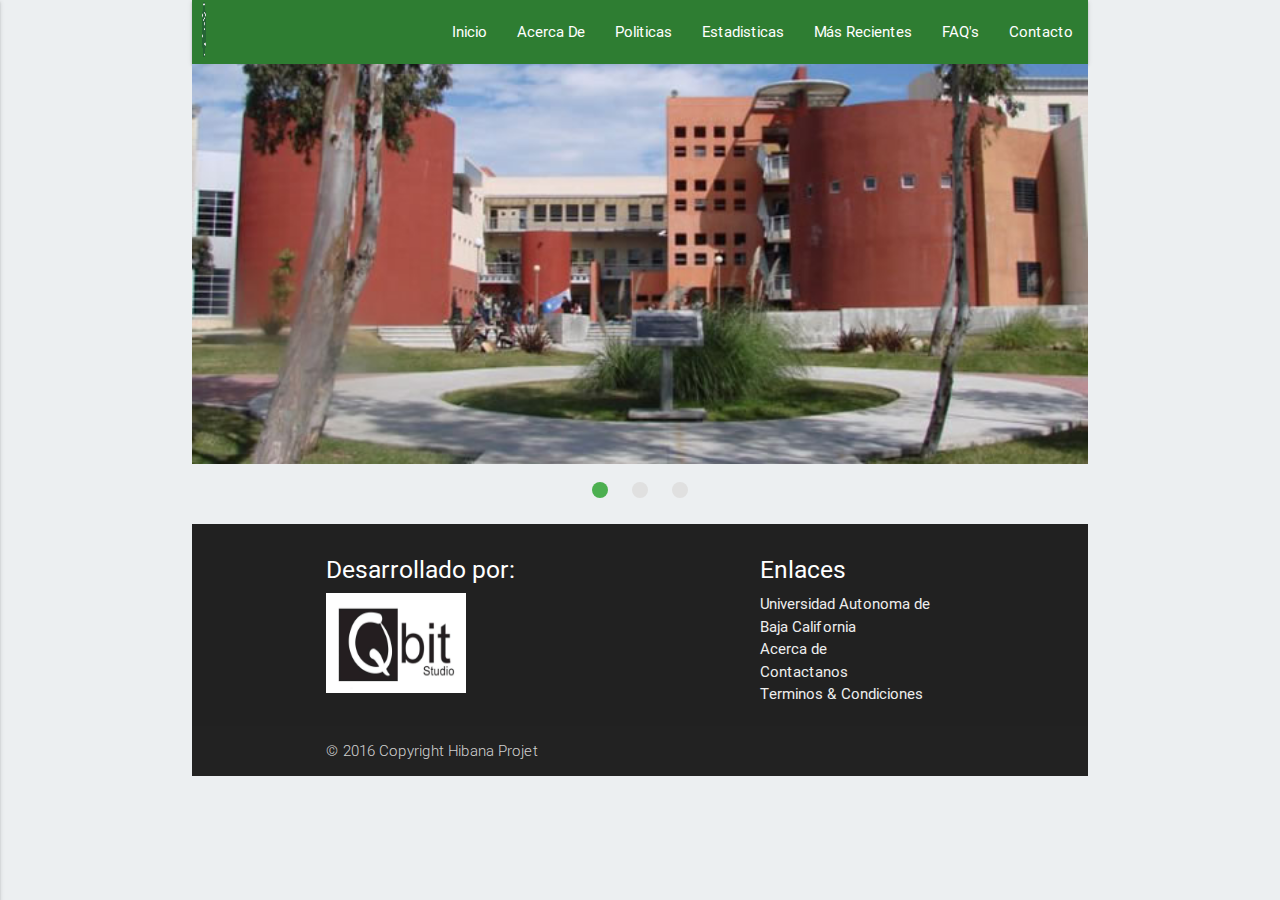
==== repositorio uabc/index.html @ 899a9b31 "Repositorio UABC 1" ====
<!DOCTYPE html>
<html lang="en">
<head>
  <meta charset="UTF-8">
  <title>Hibana Projet</title>
    <!--Etiquetas CSS-->
    <link rel="stylesheet" type="text/css" href="css/materialize.css">
    <link rel="stylesheet" type="text/css" href="css/style.css">
    <link href="https://fonts.googleapis.com/icon?family=Material+Icons" rel="stylesheet">
</head>
<body>
  <div class="container">
    <!--Barra de navegacion -->
    <nav class=" green darken-3">
      <div class="nav-wrapper">
        <a href="#!" class="brand-logo">
          <img class="responsive-image img-nav" src="img/cima.png">
        </a>
        <a href="#" data-activates="mobile-demo" class="button-collapse"><i class="material-icons">menu</i></a>
        <ul class="right hide-on-med-and-down">
          <li><a href="home.html">Inicio</a></li>
          <li><a href="about.html">Acerca De</a></li>
          <li><a href="politics.html">Politicas</a></li>
          <li><a href="stats.html">Estadisticas</a></li>
          <li><a href="recent.html">Más Recientes</a></li>
          <li><a href="faq.html">FAQ's</a></li>
          <li><a href="contact.html">Contacto</a></li>
        </ul>
        <ul class="side-nav" id="mobile-demo">
          <li><a href="home.html">Inicio</a></li>
          <li><a href="about.html">Acerca De</a></li>
          <li><a href="politics.html">Politicas</a></li>
          <li><a href="stats.html">Estadisticas</a></li>
          <li><a href="recent.html">Más Recientes</a></li>
          <li><a href="faq.html">FAQ's</a></li>
          <li><a href="contact.html">Contacto</a></li>
        </ul>
      </div>
    </nav>

    <!--Contenedor principal -->

    <section>
      <div class="row">
        <div class="col s12">
          <div class="slider">
            <ul class="slides">
              <li><img src="img/fca1.jpg" alt=""></li>
              <li><img src="" alt=""></li>
              <li><img src="" alt=""></li>
            </ul>
          </div>
        </div>
      </div>
    </section>


    <!--Footer -->
    <footer class="page-footer grey darken-4">
            <div class="container">
              <div class="row">
                <div class="col l6 s12">
                  <h5 class="white-text">Desarrollado por:</h5>
                  <img class="responsive-image img-footer" src="img/qbit.jpg">
                </div>
                <div class="col l4 offset-l2 s12">
                  <h5 class="white-text">Enlaces</h5>
                  <ul>
                    <li><a class="grey-text text-lighten-3" href="#!">Universidad Autonoma de Baja California</a></li>
                    <li><a class="grey-text text-lighten-3" href="#!">Acerca de</a></li>
                    <li><a class="grey-text text-lighten-3" href="#!">Contactanos</a></li>
                    <li><a class="grey-text text-lighten-3" href="#!">Terminos & Condiciones</a></li>
                  </ul>
                </div>
              </div>
            </div>
            <div class="footer-copyright">
              <div class="container">
                  © 2016 Copyright Hibana Projet
              </div>
            </div>
          </footer>
  </div>


  <!--Etiquetas JS-->
  <script src="js/jquery-3.1.1.js"></script>
  <script src="js/materialize.min.js"></script>
  <script>
    $(document).ready(function(){
      $(".button-collapse").sideNav();
       $('.slider').slider();
    });
  </script>
</body>
</html>
---- repositorio uabc/css/style.css ----
*{
	margin: 0;
	padding: 0;
}
body{
	background-color: #eceff1;
}
img.img-footer{
	width: 140px;
	height: 100px;
}
img.img-nav{
	width: 20%;
	height: 60px;
	float: left;
	padding-left: 10px;
}
.tabs .indicator
{
	background-color: #e0f2f1;
	height: 60px;
	opacity: 0.3;
}

.form-container
{
	padding: 30px;
	padding-top: 10px;
}

.confirmation-tabs-btn
{
	position: absolute;
}
.carousel .carousel-item {
height:1800px !important;}
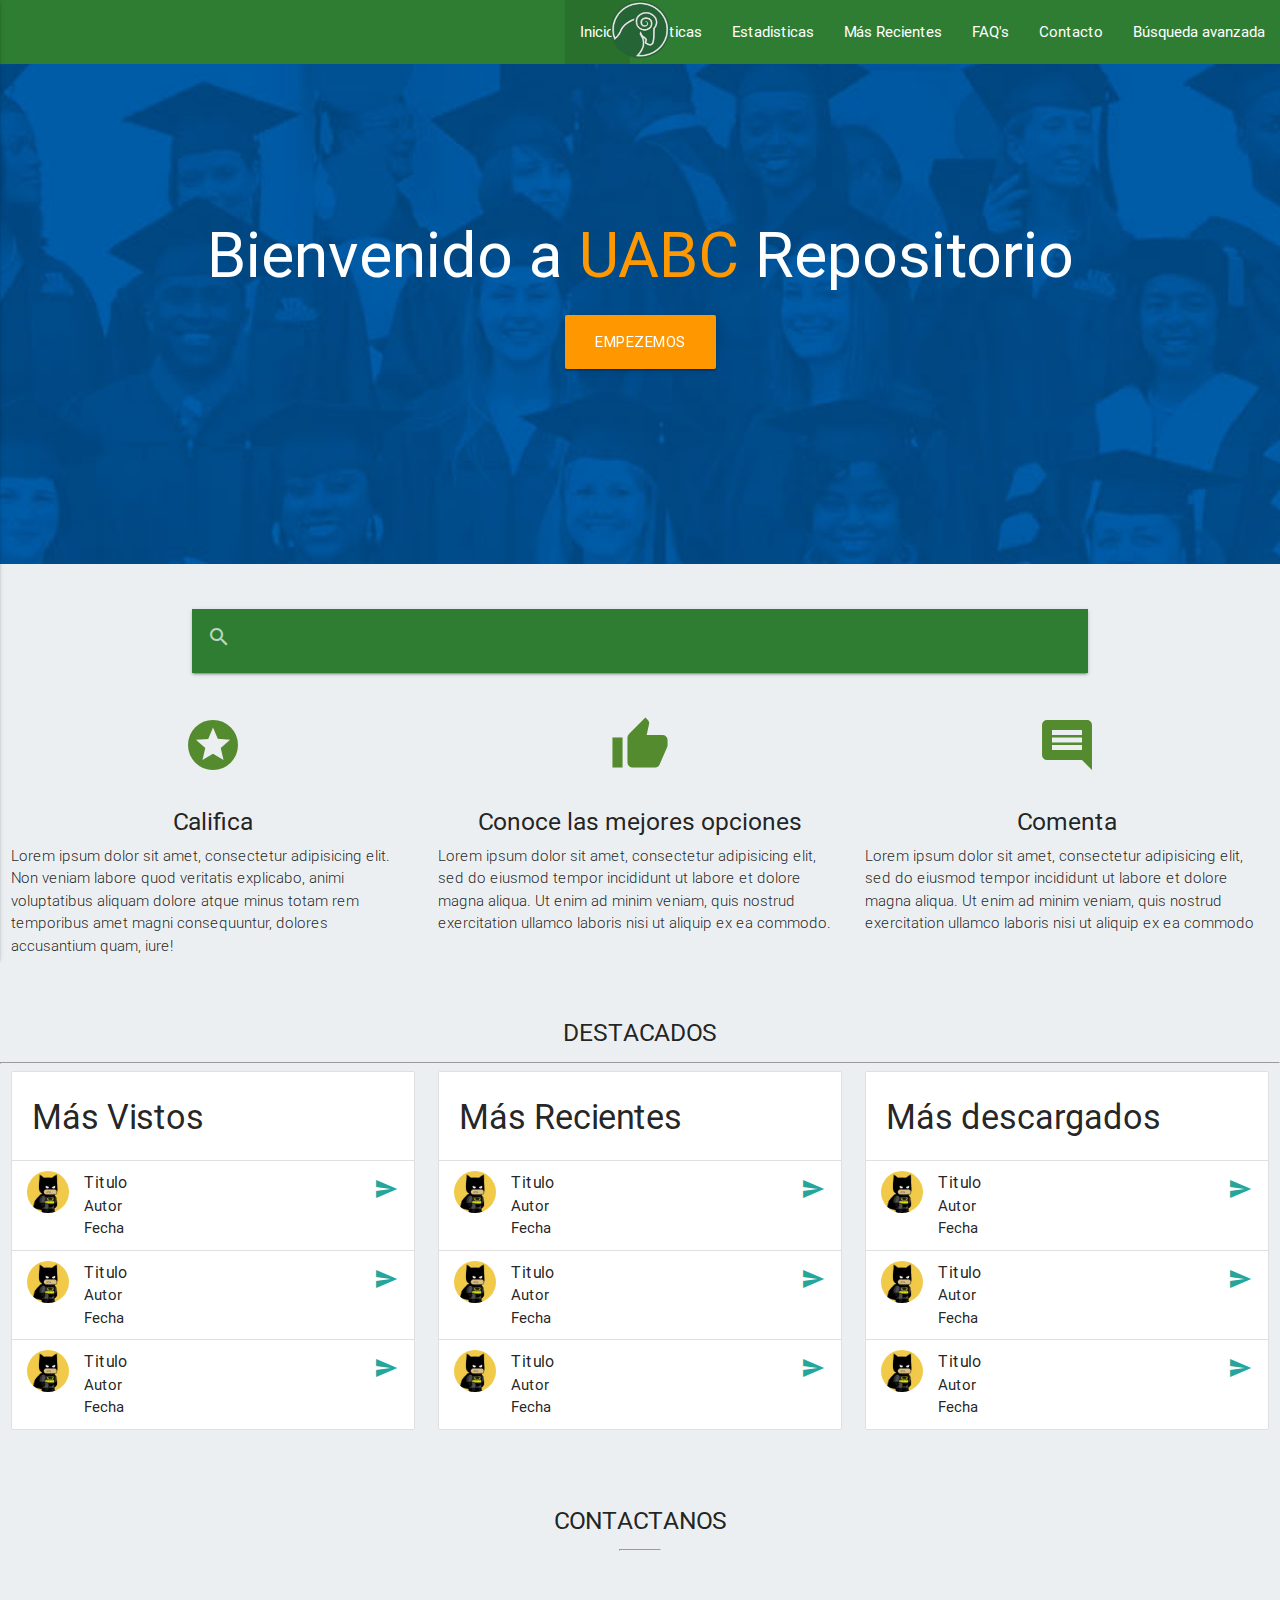
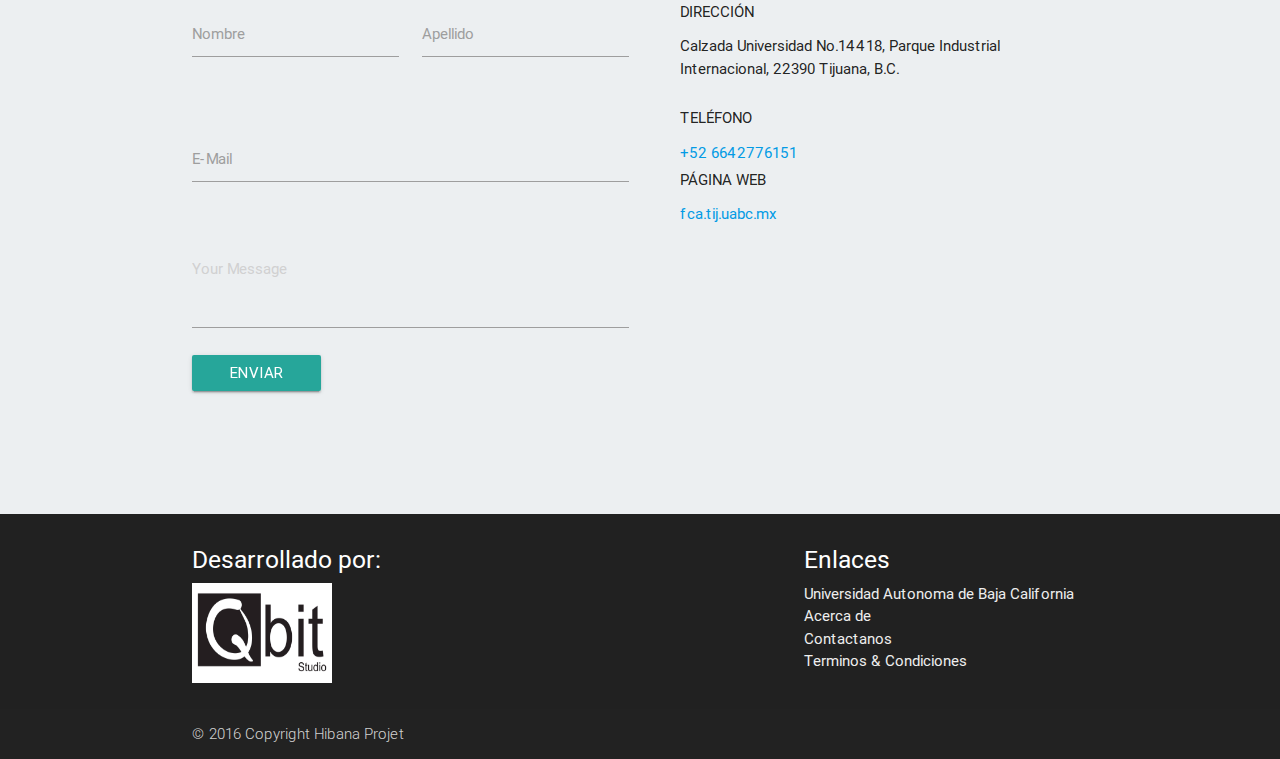
==== commit 33ecc3e0: "Repositorio" ====
--- a/repositorio uabc/index.html
+++ b/repositorio uabc/index.html
@@ -4,84 +4,291 @@
   <meta charset="UTF-8">
   <title>Hibana Projet</title>
     <!--Etiquetas CSS-->
-    <link rel="stylesheet" type="text/css" href="css/materialize.css">
+    <link rel="stylesheet" type="text/css" href="css/materialize.min.css">
     <link rel="stylesheet" type="text/css" href="css/style.css">
     <link href="https://fonts.googleapis.com/icon?family=Material+Icons" rel="stylesheet">
 </head>
 <body>
-  <div class="container">
-    <!--Barra de navegacion -->
-    <nav class=" green darken-3">
-      <div class="nav-wrapper">
-        <a href="#!" class="brand-logo">
-          <img class="responsive-image img-nav" src="img/cima.png">
-        </a>
-        <a href="#" data-activates="mobile-demo" class="button-collapse"><i class="material-icons">menu</i></a>
-        <ul class="right hide-on-med-and-down">
-          <li><a href="home.html">Inicio</a></li>
-          <li><a href="about.html">Acerca De</a></li>
+  <!--Barra de navegacion -->
+  <nav class=" green darken-3">
+    <div class="nav-wrapper">
+      <a href="#!" class="brand-logo center">
+        <img class="responsive-image img-nav" src="img/cima.png">
+      </a>
+      <a href="#" data-activates="mobile-demo" class="button-collapse"><i class="material-icons">menu</i></a>
+      <ul class="right hide-on-med-and-down">
+          <li class="active"><a href="home.html">Inicio</a></li>
           <li><a href="politics.html">Politicas</a></li>
           <li><a href="stats.html">Estadisticas</a></li>
           <li><a href="recent.html">Más Recientes</a></li>
           <li><a href="faq.html">FAQ's</a></li>
           <li><a href="contact.html">Contacto</a></li>
-        </ul>
-        <ul class="side-nav" id="mobile-demo">
-          <li><a href="home.html">Inicio</a></li>
-          <li><a href="about.html">Acerca De</a></li>
-          <li><a href="politics.html">Politicas</a></li>
-          <li><a href="stats.html">Estadisticas</a></li>
-          <li><a href="recent.html">Más Recientes</a></li>
-          <li><a href="faq.html">FAQ's</a></li>
-          <li><a href="contact.html">Contacto</a></li>
-        </ul>
-      </div>
-    </nav>
-
-    <!--Contenedor principal -->
-
-    <section>
-      <div class="row">
-        <div class="col s12">
-          <div class="slider">
-            <ul class="slides">
-              <li><img src="img/fca1.jpg" alt=""></li>
-              <li><img src="" alt=""></li>
-              <li><img src="" alt=""></li>
-            </ul>
-          </div>
+          <li><a href="advanced.html">Búsqueda avanzada</a></li>
+      </ul>
+      <ul class="side-nav" id="mobile-demo">
+            <li><a href="home.html">Inicio</a></li>
+            <li><a href="politics.html">Politicas</a></li>
+            <li><a href="stats.html">Estadisticas</a></li>
+            <li><a href="recent.html">Más Recientes</a></li>
+            <li><a href="faq.html">FAQ's</a></li>
+            <li><a href="contact.html">Contacto</a></li>
+      </ul>
+    </div>
+  </nav>
+
+  <!--Contenedor principal -->
+  <div id="main-container">
+
+    <!-- Seccion Banner -->
+    <section class="banner">
+      <div class="section no-pad-bot" id="index-banner">
+        <div class=" background-head">
+          <br><br>
+          <div class="phrase">
+            <h1 class="header center white-text">Bienvenido a <span class="orange-text">UABC </span> Repositorio</h1>
+            <div class="row center">
+              <a href="#" id="download-button" class="btn-large waves-effect waves-light orange">Empezemos</a>
+            </div>
+            </div>
+          <br><br>
         </div>
       </div>
     </section>
-
-
-    <!--Footer -->
-    <footer class="page-footer grey darken-4">
+    <!-- Seccion Banner -->
+      <br><br>
+      <!-- Seccion buscador -->
+        <section class="container">
+          <nav class="nav-wrapper green darken-3">
+              <form>
+                <div class="input-field">
+                  <input id="search" type="search" required>
+                  <label class="label-icon" for="search"><i class="material-icons">search</i></label>
+                  <i class="material-icons">close</i>
+                </div>
+              </form>
+            </nav>
+        </section>
+      <!-- Seccion buscador -->
+
+      <!-- Seccion infol -->
+      <section class="info">
+        <div class="section">
+          <!--   Icon Section   -->
+          <div class="row">
+            <div class="col s12 m4">
+              <div class="icon-block">
+                <h2 class="center light-green-text text-darken-3"><i class=" medium material-icons">stars</i></h2>
+                <h5 class="center">Califica</h5>
+
+                <p class="light">Lorem ipsum dolor sit amet, consectetur adipisicing elit. Non veniam labore quod veritatis explicabo, animi voluptatibus aliquam dolore atque minus totam rem temporibus amet magni consequuntur, dolores accusantium quam, iure!</p>
+              </div>
+            </div>
+
+            <div class="col s12 m4">
+              <div class="icon-block">
+                <h2 class="center light-green-text text-darken-3"><i class=" medium material-icons">thumb_up</i></h2>
+                <h5 class="center">Conoce las mejores opciones</h5>
+
+                <p class="light">Lorem ipsum dolor sit amet, consectetur adipisicing elit, sed do eiusmod
+                tempor incididunt ut labore et dolore magna aliqua. Ut enim ad minim veniam,
+                quis nostrud exercitation ullamco laboris nisi ut aliquip ex ea commodo.</p>
+              </div>
+            </div>
+
+            <div class="col s12 m4">
+              <div class="icon-block">
+                <h2 class="center light-green-text text-darken-3"><i class=" medium material-icons">comment</i></h2>
+                <h5 class="center">Comenta</h5>
+
+                <p class="light">Lorem ipsum dolor sit amet, consectetur adipisicing elit, sed do eiusmod
+                tempor incididunt ut labore et dolore magna aliqua. Ut enim ad minim veniam,
+                quis nostrud exercitation ullamco laboris nisi ut aliquip ex ea commodo</p>
+              </div>
+            </div>
+          </div>
+        </div>
+      </section>
+
+      <!-- seccion mejores -->
+      <section>
+        <div class="section">
+          <div class="container contact">
+            <h5>destacados</h5>
+          </div>
+          <center><hr></center>
+          
+          <div class="row">
+            <div class="col s12 m4">
+              <ul class="collection with-header">
+                <li class="collection-header"><h4>Más Vistos</h4></li>
+                <li class="collection-item avatar">
+                  <img src="img/avatar.jpg" alt="" class="circle">
+                  <span class="title">Titulo</span>
+                  <p>Autor <br>
+                     Fecha
+                  </p>
+                  <a href="#!" class="secondary-content"><i class="material-icons">send</i></a>
+                </li>
+                <li class="collection-item avatar">
+                  <img src="img/avatar.jpg" alt="" class="circle">
+                  <span class="title">Titulo</span>
+                  <p>Autor <br>
+                     Fecha
+                  </p>
+                  <a href="#!" class="secondary-content"><i class="material-icons">send</i></a>
+                </li>
+                <li class="collection-item avatar">
+                  <img src="img/avatar.jpg" alt="" class="circle">
+                  <span class="title">Titulo</span>
+                  <p>Autor <br>
+                     Fecha
+                  </p>
+                  <a href="#!" class="secondary-content"><i class="material-icons">send</i></a>
+                </li>
+              </ul>
+            </div>
+
+            <div class="col s12 m4">
+              <ul class="collection with-header">
+                <li class="collection-header"><h4>Más Recientes</h4></li>
+                <li class="collection-item avatar">
+                  <img src="img/avatar.jpg" alt="" class="circle">
+                  <span class="title">Titulo</span>
+                  <p>Autor <br>
+                     Fecha
+                  </p>
+                  <a href="#!" class="secondary-content"><i class="material-icons">send</i></a>
+                </li>
+                <li class="collection-item avatar">
+                  <img src="img/avatar.jpg" alt="" class="circle">
+                  <span class="title">Titulo</span>
+                  <p>Autor <br>
+                     Fecha
+                  </p>
+                  <a href="#!" class="secondary-content"><i class="material-icons">send</i></a>
+                </li>
+                <li class="collection-item avatar">
+                  <img src="img/avatar.jpg" alt="" class="circle">
+                  <span class="title">Titulo</span>
+                  <p>Autor <br>
+                     Fecha
+                  </p>
+                  <a href="#!" class="secondary-content"><i class="material-icons">send</i></a>
+                </li>
+              </ul>
+            </div>
+
+            <div class="col s12 m4">
+              <ul class="collection with-header">
+                <li class="collection-header"><h4>Más descargados</h4></li>
+                <li class="collection-item avatar">
+                  <img src="img/avatar.jpg" alt="" class="circle">
+                  <span class="title">Titulo</span>
+                  <p>Autor <br>
+                     Fecha
+                  </p>
+                  <a href="#!" class="secondary-content"><i class="material-icons">send</i></a>
+                </li>
+                <li class="collection-item avatar">
+                  <img src="img/avatar.jpg" alt="" class="circle">
+                  <span class="title">Titulo</span>
+                  <p>Autor <br>
+                     Fecha
+                  </p>
+                  <a href="#!" class="secondary-content"><i class="material-icons">send</i></a>
+                </li>
+                <li class="collection-item avatar">
+                  <img src="img/avatar.jpg" alt="" class="circle">
+                  <span class="title">Titulo</span>
+                  <p>Autor <br>
+                     Fecha
+                  </p>
+                  <a href="#!" class="secondary-content"><i class="material-icons">send</i></a>
+                </li>
+              </ul>
+            </div>
+          </div>
+        </div>
+      </section>
+     <!-- seccion mejores -->
+
+    <!-- seccion contacto -->
+    <section>
+      <div class="section">
+        <div class="container contact">
+          <h5>contactanos</h5>
+          <center><hr></center>
+          <div class="row">
+            <div class="col s12 m6 l6">
+              <div class="row">
+                <form class="col s12">
+                  <div class="row">
+                    <div class="input-field col s6">
+                      <input id="first_name" type="text" class="validate">
+                      <label for="first_name">Nombre</label>
+                    </div>
+                    <div class="input-field col s6">
+                      <input id="last_name" type="text" class="validate">
+                      <label for="last_name">Apellido</label>
+                    </div>
+                  </div>
+                  <div class="row">
+                    <div class="input-field col s12">
+                      <input id="email" type="email" class="validate">
+                      <label for="email">E-Mail</label>
+                    </div>
+                  </div>
+                  <textarea class="materialize-textarea" placeholder="Your Message" required></textarea>
+                  <button class="btn waves-effect waves-light" type="submit" name="action">Enviar
+                    <i class="mdi-content-send right"></i>
+                  </button>
+                </form>
+              </div>
+            </div>
+            <div class="col s12 m6 l6 contact-holder">
+              <h6 class="mdi-action-home">Dirección</h6>
+              <p>Calzada Universidad No.14418, Parque Industrial Internacional, 22390 Tijuana, B.C.</p>
+              <h6 class="mdi-hardware-phone-android">Teléfono</h6>
+              <a href="tel:+526642776151">+52 6642776151</a>
+              <h6 class="mdi-action-open-in-browser">Página web</h6>
+              <a href="http://fca.tij.uabc.mx/">fca.tij.uabc.mx</a>
+            </div>
+          </div>
+        </div>
+      </div>
+    </section>
+    <!-- seccion contacto -->
+
+
+  </div>
+  <!-- Contenedor principal -->
+
+
+  <!--Footer -->
+  <footer class="page-footer grey darken-4">
+          <div class="container">
+            <div class="row">
+              <div class="col l6 s12">
+                <h5 class="white-text">Desarrollado por:</h5>
+                <img class="responsive-image img-footer" src="img/Qbit jpg.jpeg">
+              </div>
+              <div class="col l4 offset-l2 s12">
+                <h5 class="white-text">Enlaces</h5>
+                <ul>
+                  <li><a class="grey-text text-lighten-3" href="#!">Universidad Autonoma de Baja California</a></li>
+                  <li><a class="grey-text text-lighten-3" href="#!">Acerca de</a></li>
+                  <li><a class="grey-text text-lighten-3" href="#!">Contactanos</a></li>
+                  <li><a class="grey-text text-lighten-3" href="#!">Terminos & Condiciones</a></li>
+                </ul>
+              </div>
+            </div>
+          </div>
+          <div class="footer-copyright">
             <div class="container">
-              <div class="row">
-                <div class="col l6 s12">
-                  <h5 class="white-text">Desarrollado por:</h5>
-                  <img class="responsive-image img-footer" src="img/qbit.jpg">
-                </div>
-                <div class="col l4 offset-l2 s12">
-                  <h5 class="white-text">Enlaces</h5>
-                  <ul>
-                    <li><a class="grey-text text-lighten-3" href="#!">Universidad Autonoma de Baja California</a></li>
-                    <li><a class="grey-text text-lighten-3" href="#!">Acerca de</a></li>
-                    <li><a class="grey-text text-lighten-3" href="#!">Contactanos</a></li>
-                    <li><a class="grey-text text-lighten-3" href="#!">Terminos & Condiciones</a></li>
-                  </ul>
-                </div>
-              </div>
-            </div>
-            <div class="footer-copyright">
-              <div class="container">
-                  © 2016 Copyright Hibana Projet
-              </div>
-            </div>
-          </footer>
-  </div>
-
+                © 2016 Copyright Hibana Projet
+            </div>
+          </div>
+        </footer>
 
   <!--Etiquetas JS-->
   <script src="js/jquery-3.1.1.js"></script>
@@ -89,7 +296,6 @@
   <script>
     $(document).ready(function(){
       $(".button-collapse").sideNav();
-       $('.slider').slider();
     });
   </script>
 </body>
--- a/repositorio uabc/css/style.css
+++ b/repositorio uabc/css/style.css
@@ -5,15 +5,25 @@
 body{
 	background-color: #eceff1;
 }
+div.background-head{
+	background: url(../img/banner.jpg) no-repeat center center fixed;
+  -webkit-background-size: cover;
+  -moz-background-size: cover;
+  -o-background-size: cover;
+  background-size: cover;
+  margin-top: -15px;
+	height: 500px;
+}
+div.phrase{
+	padding: 80px;
+}
 img.img-footer{
 	width: 140px;
 	height: 100px;
 }
 img.img-nav{
-	width: 20%;
+	width: 60px;
 	height: 60px;
-	float: left;
-	padding-left: 10px;
 }
 .tabs .indicator
 {
@@ -32,5 +42,47 @@
 {
 	position: absolute;
 }
-.carousel .carousel-item {
-height:1800px !important;}
+.contact .col
+{
+    margin-bottom: 24px;
+}
+
+.contact h5
+{
+    text-align: center;
+    text-transform: uppercase;
+    margin-bottom: 15px;
+}
+
+.contact h6
+{
+    text-align: center;
+    text-transform: uppercase;
+    margin-bottom: 45px;
+}
+
+.contact hr
+{
+    width: 40px;
+    margin-bottom: 45px;
+}
+
+.contact .contact-holder
+{
+    padding-left: 40px;
+    text-align: left;
+}
+
+.contact .contact-holder h6
+{
+    margin-bottom: 15px;
+    text-align: left;
+}
+
+.contact .contact-holder p
+{
+    margin-bottom: 30px;
+}
+nav .nav-wrapper form, nav .nav-wrapper form .input-field{
+height: 100%;
+}
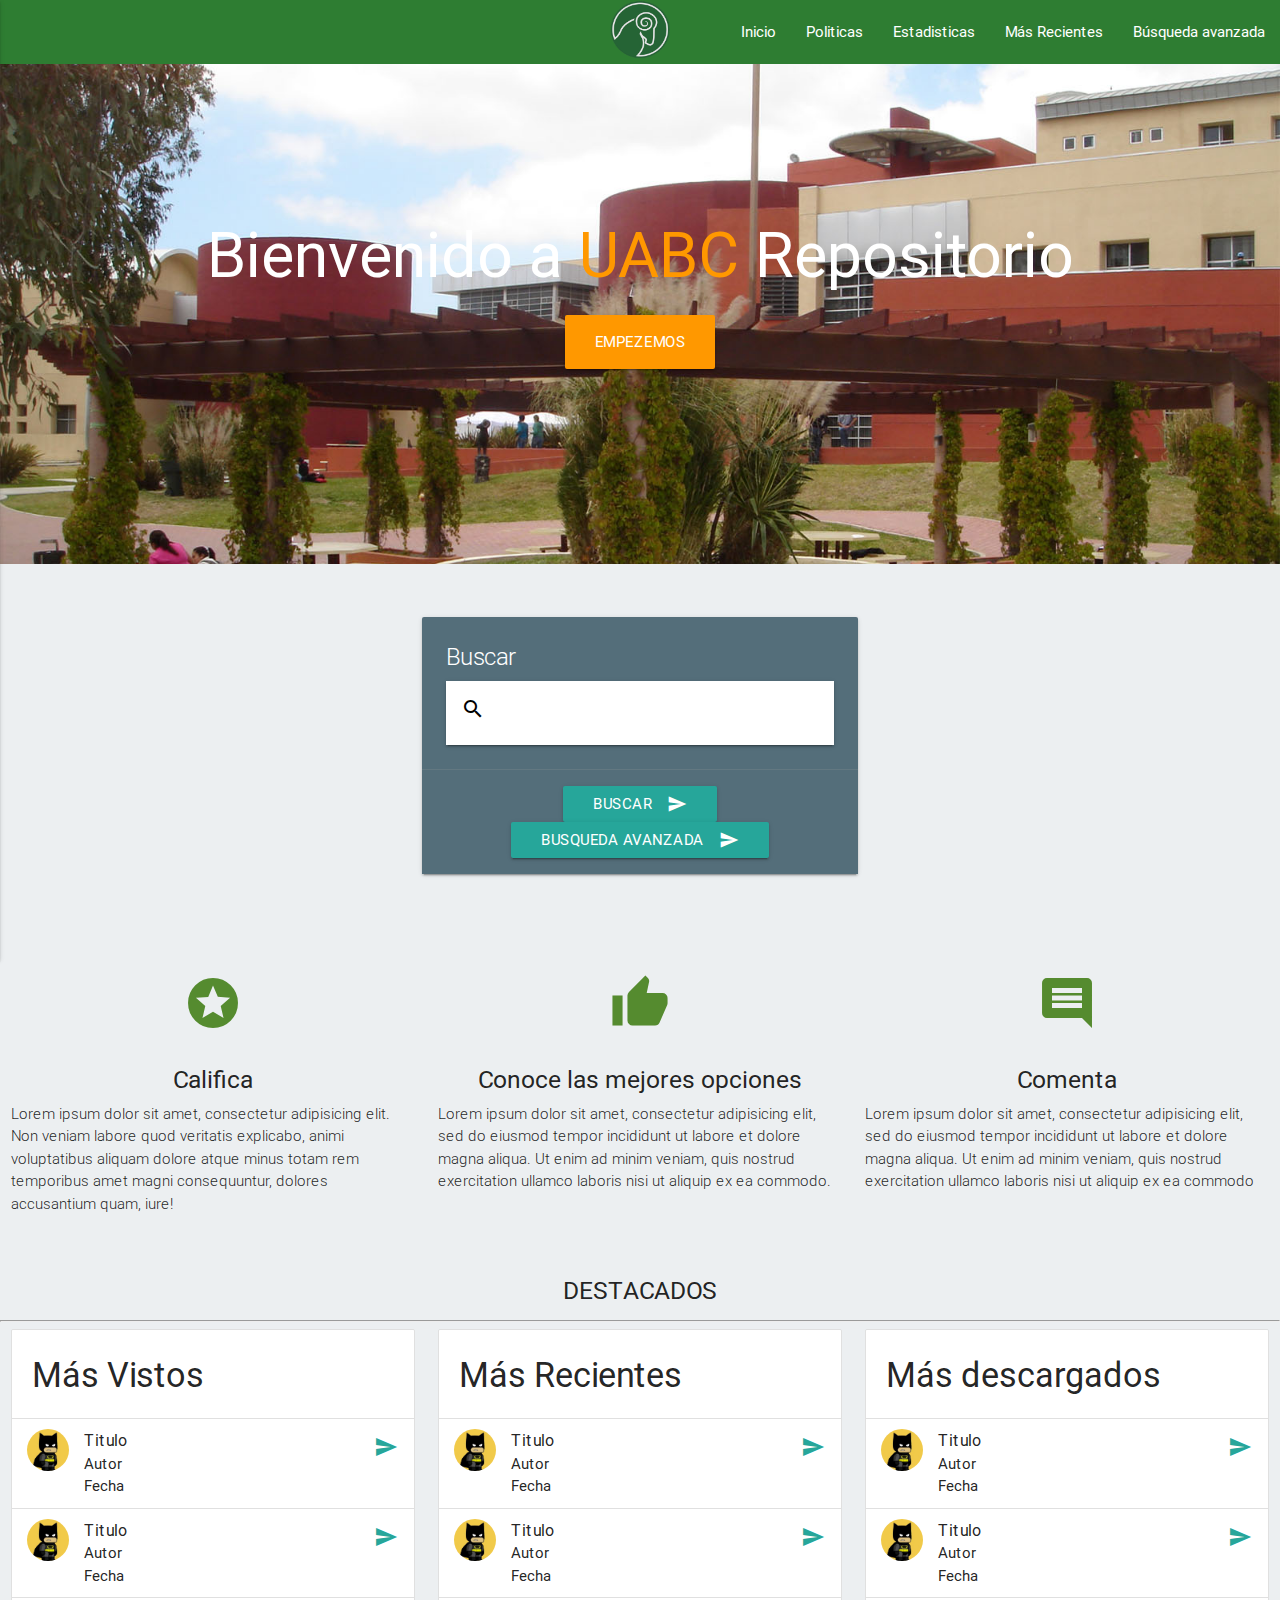
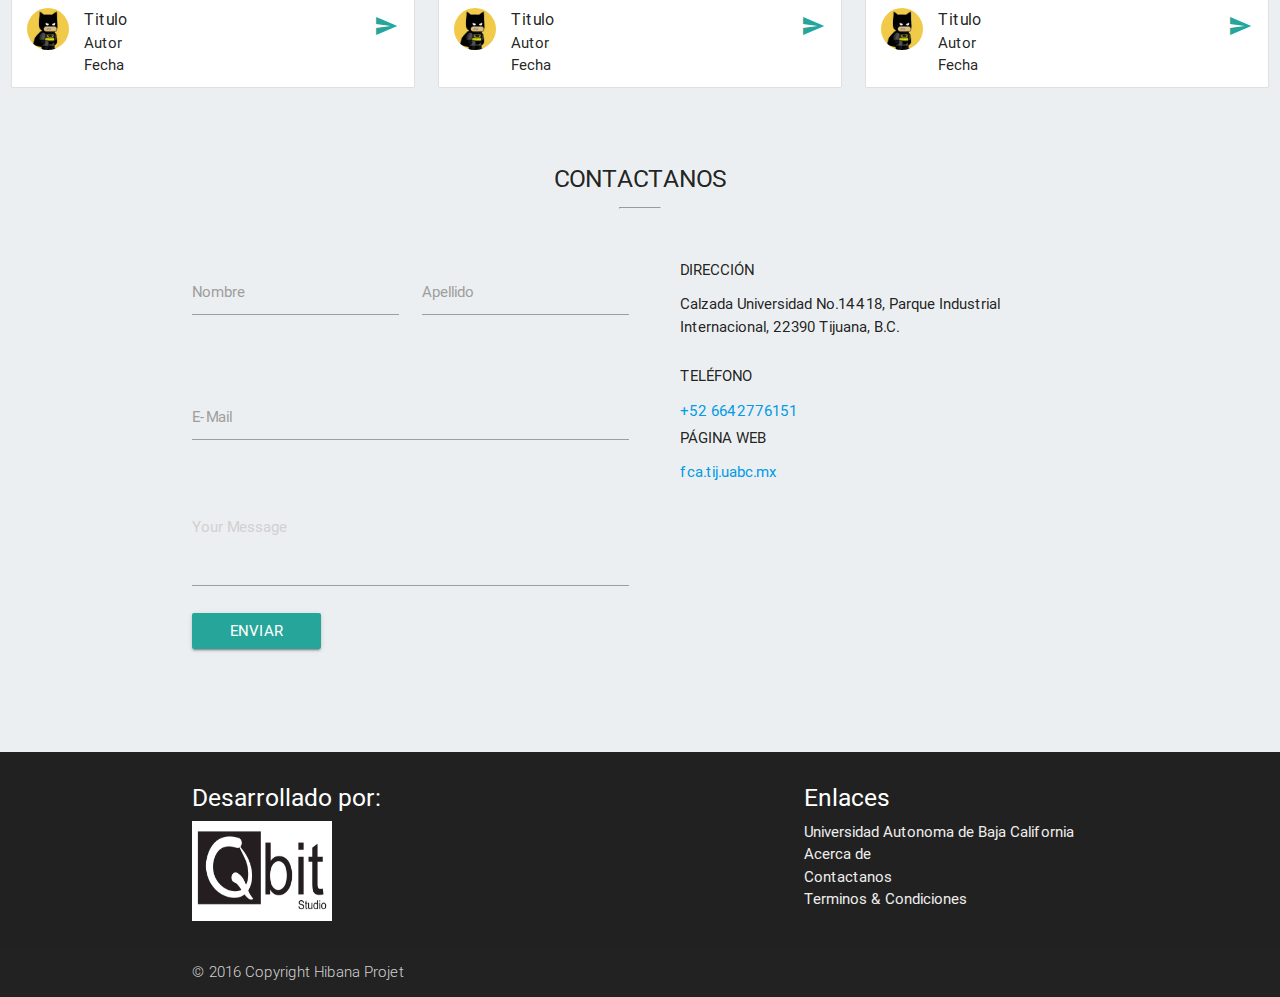
==== commit c639aa12: "Repositorio UABC 23-Feb" ====
--- a/repositorio uabc/index.html
+++ b/repositorio uabc/index.html
@@ -4,7 +4,7 @@
   <meta charset="UTF-8">
   <title>Hibana Projet</title>
     <!--Etiquetas CSS-->
-    <link rel="stylesheet" type="text/css" href="css/materialize.min.css">
+    <link rel="stylesheet" type="text/css" href="css/materialize.css">
     <link rel="stylesheet" type="text/css" href="css/style.css">
     <link href="https://fonts.googleapis.com/icon?family=Material+Icons" rel="stylesheet">
 </head>
@@ -17,12 +17,11 @@
       </a>
       <a href="#" data-activates="mobile-demo" class="button-collapse"><i class="material-icons">menu</i></a>
       <ul class="right hide-on-med-and-down">
-          <li class="active"><a href="home.html">Inicio</a></li>
-          <li><a href="politics.html">Politicas</a></li>
+          <li><a href="index.html">Inicio</a></li>
+          <li><a href="estatuto.pdf">Politicas</a></li>
           <li><a href="stats.html">Estadisticas</a></li>
           <li><a href="recent.html">Más Recientes</a></li>
-          <li><a href="faq.html">FAQ's</a></li>
-          <li><a href="contact.html">Contacto</a></li>
+          <!-- <li><a href="faq.html">FAQ's</a></li> -->
           <li><a href="advanced.html">Búsqueda avanzada</a></li>
       </ul>
       <ul class="side-nav" id="mobile-demo">
@@ -30,8 +29,8 @@
             <li><a href="politics.html">Politicas</a></li>
             <li><a href="stats.html">Estadisticas</a></li>
             <li><a href="recent.html">Más Recientes</a></li>
-            <li><a href="faq.html">FAQ's</a></li>
-            <li><a href="contact.html">Contacto</a></li>
+            <!-- <li><a href="faq.html">FAQ's</a></li> -->
+            <li><a href="advanced.html">Búsqueda avanzada</a></li>
       </ul>
     </div>
   </nav>
@@ -47,7 +46,7 @@
           <div class="phrase">
             <h1 class="header center white-text">Bienvenido a <span class="orange-text">UABC </span> Repositorio</h1>
             <div class="row center">
-              <a href="#" id="download-button" class="btn-large waves-effect waves-light orange">Empezemos</a>
+              <a href="profesor.html" id="download-button" class="btn-large waves-effect waves-light orange">Empezemos</a>
             </div>
             </div>
           <br><br>
@@ -58,20 +57,39 @@
       <br><br>
       <!-- Seccion buscador -->
         <section class="container">
-          <nav class="nav-wrapper green darken-3">
-              <form>
-                <div class="input-field">
-                  <input id="search" type="search" required>
-                  <label class="label-icon" for="search"><i class="material-icons">search</i></label>
-                  <i class="material-icons">close</i>
+          <div class="row">
+            <div class="col s12 m6 offset-m3">
+              <div class="card blue-grey darken-1">
+                <div class="card-content white-text">
+                  <span class="card-title">Buscar</span>
+                  <nav class="nav-wrapper green darken-3">
+                      <form>
+                        <div class="input-field white">
+                          <input id="search" type="search" required>
+                          <label class="label-icon" for="search"><i class="material-icons black-text text-darken-4">search</i></label>
+                          <i class="material-icons">close</i>
+                        </div>
+                      </form>
+                    </nav>
                 </div>
-              </form>
-            </nav>
+                <div class="card-action center-align">
+                  <button class="btn waves-effect waves-light" type="submit" name="action">Buscar
+                    <i class="material-icons right">send</i>
+                  </button>
+                  <button class="btn waves-effect waves-light" type="submit" name="action">Busqueda Avanzada
+                    <i class="material-icons right">send</i>
+                  </button>
+                </div>
+              </div>
+            </div>
+          </div>
+
         </section>
       <!-- Seccion buscador -->
 
       <!-- Seccion infol -->
       <section class="info">
+      <br>
         <div class="section">
           <!--   Icon Section   -->
           <div class="row">
@@ -116,7 +134,7 @@
             <h5>destacados</h5>
           </div>
           <center><hr></center>
-          
+
           <div class="row">
             <div class="col s12 m4">
               <ul class="collection with-header">
@@ -292,7 +310,7 @@
 
   <!--Etiquetas JS-->
   <script src="js/jquery-3.1.1.js"></script>
-  <script src="js/materialize.min.js"></script>
+  <script src="js/materialize.js"></script>
   <script>
     $(document).ready(function(){
       $(".button-collapse").sideNav();
--- a/repositorio uabc/css/style.css
+++ b/repositorio uabc/css/style.css
@@ -6,7 +6,7 @@
 	background-color: #eceff1;
 }
 div.background-head{
-	background: url(../img/banner.jpg) no-repeat center center fixed;
+	background: url(../img/banner2.jpg) no-repeat center center fixed;
   -webkit-background-size: cover;
   -moz-background-size: cover;
   -o-background-size: cover;
@@ -83,6 +83,167 @@
 {
     margin-bottom: 30px;
 }
+a.fix{
+	margin-bottom: 5px;
+	margin-right: 5px;
+	float: left;
+}
+img.img-register{
+	height: 350px;
+	width: 250px;
+}
+a.logo-nav{
+	padding-left: 10px;
+}
 nav .nav-wrapper form, nav .nav-wrapper form .input-field{
 height: 100%;
 }
+input[type=number]::-webkit-inner-spin-button,
+input[type=number]::-webkit-outer-spin-button {
+  -webkit-appearance: none;
+  margin: 0;
+}
+
+i.icon-black{
+	color: white;
+}
+
+.intro
+{
+    text-align: center;
+    padding-top: 3%;
+    padding-bottom: 3%;
+    margin-bottom: 50px;
+}
+
+.intro h1
+{
+    font-weight: 900;
+    text-transform: uppercase;
+}
+
+.intro h5
+{
+    text-transform: uppercase;
+    background-color: #f5f5f5;
+    padding: 10px;
+    color: #333333;
+    display: inline-block;
+    font-size: 1.2rem;
+}
+
+
+.about .col
+{
+    margin-bottom: 24px;
+}
+
+.about h5
+{
+    text-align: center;
+    text-transform: uppercase;
+    margin-bottom: 15px;
+}
+
+.about h6
+{
+    text-align: center;
+    text-transform: uppercase;
+    margin-bottom: 45px;
+}
+
+.about hr
+{
+    width: 40px;
+    margin-bottom: 45px;
+}
+
+.about .card
+{
+    text-align: center;
+}
+
+.about .card img
+{
+    margin-bottom: 15px;
+}
+
+.portfolio .col
+{
+    margin-bottom: 24px;
+}
+
+.portfolio h5
+{
+    text-align: center;
+    text-transform: uppercase;
+    margin-bottom: 15px;
+}
+
+.portfolio h6
+{
+    text-align: center;
+    text-transform: uppercase;
+    margin-bottom: 45px;
+}
+
+.portfolio hr
+{
+    width: 40px;
+    margin-bottom: 45px;
+}
+
+.portfolio .portfolio-holder
+{
+    clear: both;
+    text-align: center;
+}
+
+.portfolio img
+{
+    width: 33%;
+    display: inline-block;
+    float: left;
+}
+
+.contact .col
+{
+    margin-bottom: 24px;
+}
+
+.contact h5
+{
+    text-align: center;
+    text-transform: uppercase;
+    margin-bottom: 15px;
+}
+
+.contact h6
+{
+    text-align: center;
+    text-transform: uppercase;
+    margin-bottom: 45px;
+}
+
+.contact hr
+{
+    width: 40px;
+    margin-bottom: 45px;
+}
+
+.contact .contact-holder
+{
+    padding-left: 40px;
+    text-align: left;
+}
+
+.contact .contact-holder h6
+{
+    margin-bottom: 15px;
+    text-align: left;
+}
+
+.contact .contact-holder p
+{
+    margin-bottom: 30px;
+}
